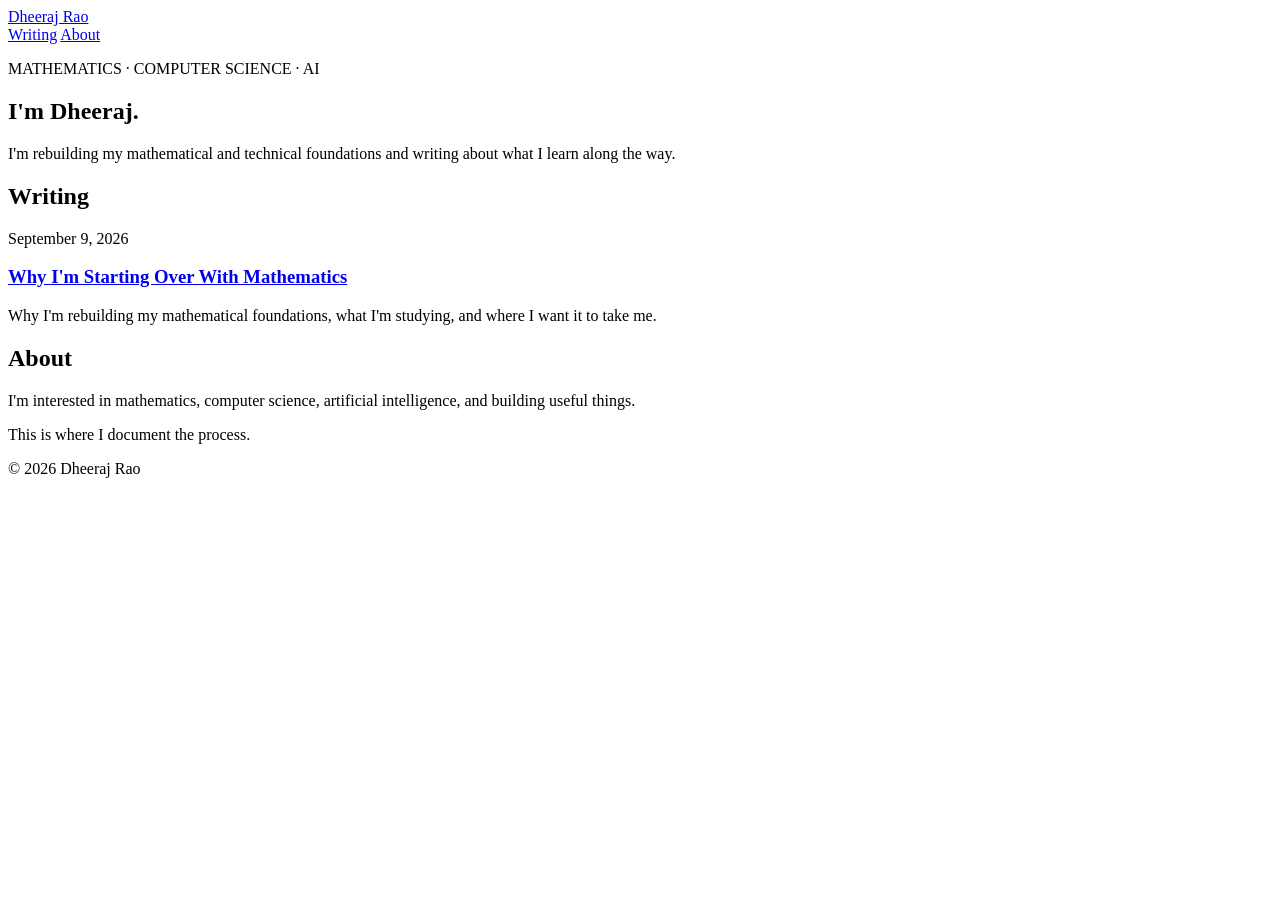
==== index.html @ 4ef3430b "first commit" ====
<!doctype html>
<html lang="en">
  <head>
    <meta charset="UTF-8" />
    <meta name="viewport" content="width=device-width, initial-scale=1.0" />
    <title>Dheeraj Rao</title>
    <meta
      name="description"
      content="Dheeraj Rao writes about mathematics, computer science, AI, and building things."
    />
    <link rel="stylesheet" href="style.css" />
  </head>

  <body>
    <header>
      <nav>
        <a href="/" class="logo">Dheeraj Rao</a>

        <div class="nav-links">
          <a href="#writing">Writing</a>
          <a href="#about">About</a>
        </div>
      </nav>
    </header>

    <main>
      <section class="hero">
        <p class="eyebrow">MATHEMATICS · COMPUTER SCIENCE · AI</p>

        <h1>I'm Dheeraj.</h1>

        <p class="intro">
          I'm rebuilding my mathematical and technical foundations and writing
          about what I learn along the way.
        </p>
      </section>

      <section id="writing">
        <h2>Writing</h2>

        <article class="post">
          <p class="date">September 9, 2026</p>
          <h3>
            <a href="#">Why I'm Starting Over With Mathematics</a>
          </h3>
          <p>
            Why I'm rebuilding my mathematical foundations, what I'm studying,
            and where I want it to take me.
          </p>
        </article>
      </section>

      <section id="about">
        <h2>About</h2>

        <p>
          I'm interested in mathematics, computer science, artificial
          intelligence, and building useful things.
        </p>

        <p>This is where I document the process.</p>
      </section>
    </main>

    <footer>
      <p>© 2026 Dheeraj Rao</p>
    </footer>
  </body>
</html>
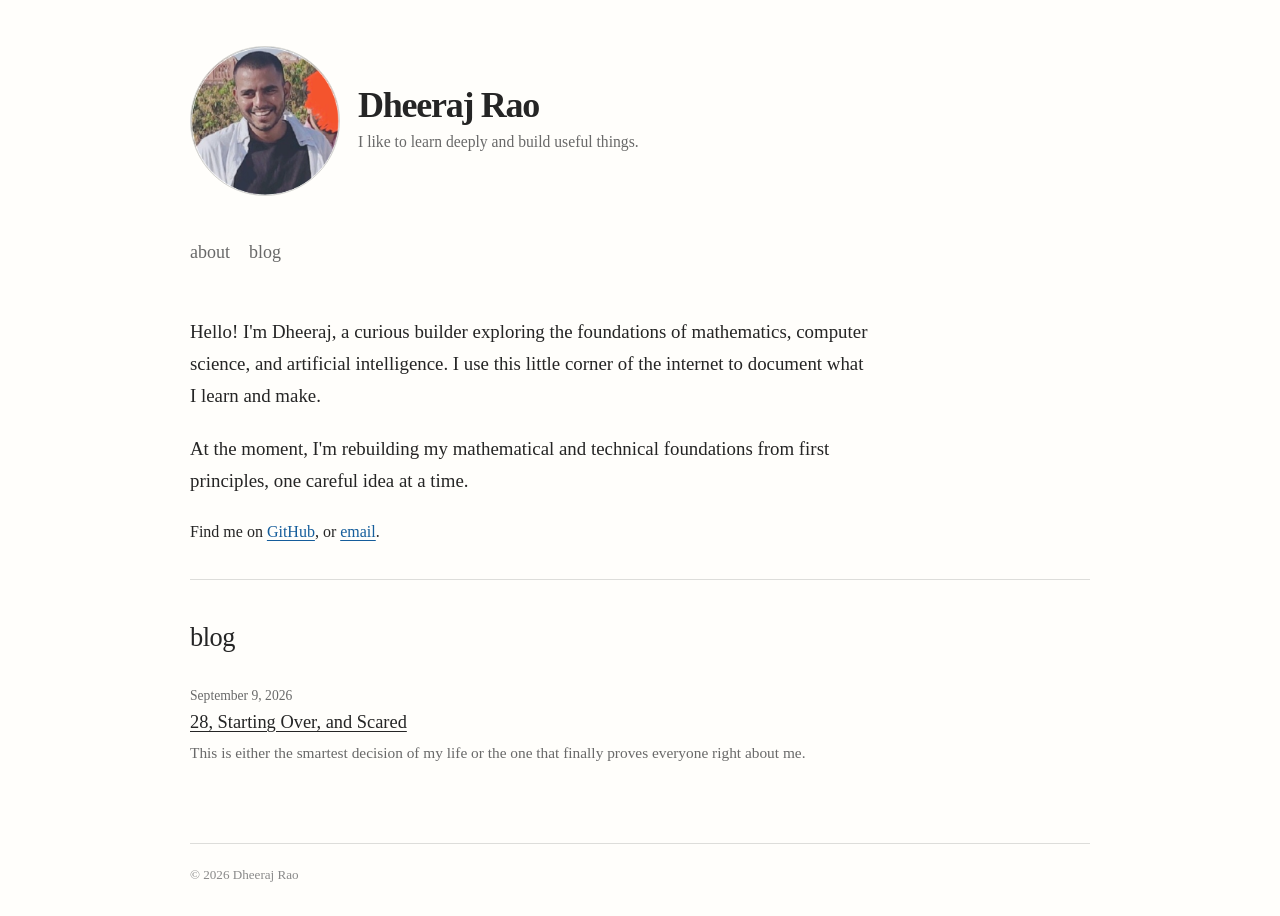
==== commit 44840a4f: "blog 1" ====
--- a/index.html
+++ b/index.html
@@ -6,64 +6,115 @@
     <title>Dheeraj Rao</title>
     <meta
       name="description"
-      content="Dheeraj Rao writes about mathematics, computer science, AI, and building things."
+      content="Dheeraj Rao writes about mathematics, computer science, AI, and building useful things."
     />
-    <link rel="stylesheet" href="style.css" />
+    <link rel="stylesheet" href="styles.css" />
   </head>
+  <body>
+    <main class="site-shell">
+      <header class="masthead">
+        <div class="identity">
+          <img
+            class="profile-photo"
+            src="./pic.png"
+            alt="Portrait of Dheeraj Rao"
+          />
+          <div>
+            <h1>Dheeraj Rao</h1>
+            <p class="tagline">
+              I like to learn deeply and build useful things.
+            </p>
+          </div>
+        </div>
+        <nav aria-label="Primary navigation">
+          <a class="nav-links" href="#about">about</a>
+          <a class="nav-links" href="#writing">blog</a>
+          <!-- <a class="nav-links" href="#projects">projects</a> -->
+          <!-- <a class="nav-links" href="#contact">contact</a> -->
+        </nav>
+      </header>
 
-  <body>
-    <header>
-      <nav>
-        <a href="/" class="logo">Dheeraj Rao</a>
-
-        <div class="nav-links">
-          <a href="#writing">Writing</a>
-          <a href="#about">About</a>
-        </div>
-      </nav>
-    </header>
-
-    <main>
-      <section class="hero">
-        <p class="eyebrow">MATHEMATICS · COMPUTER SCIENCE · AI</p>
-
-        <h1>I'm Dheeraj.</h1>
-
-        <p class="intro">
-          I'm rebuilding my mathematical and technical foundations and writing
-          about what I learn along the way.
+      <section class="intro" id="about">
+        <p>
+          Hello! I'm Dheeraj, a curious builder exploring the foundations of
+          mathematics, computer science, and artificial intelligence. I use this
+          little corner of the internet to document what I learn and make.
+        </p>
+        <p>
+          At the moment, I'm rebuilding my mathematical and technical
+          foundations from first principles, one careful idea at a time.
+        </p>
+        <p class="links">
+          Find me on
+          <a
+            href="https://github.com/raodheeraj5"
+            target="_blank"
+            rel="noreferrer"
+            >GitHub</a
+          >, or <a href="mailto:raodheeraj.mail@gmail.com">email</a>.
         </p>
       </section>
 
-      <section id="writing">
-        <h2>Writing</h2>
+      <hr />
 
-        <article class="post">
-          <p class="date">September 9, 2026</p>
-          <h3>
-            <a href="#">Why I'm Starting Over With Mathematics</a>
-          </h3>
-          <p>
-            Why I'm rebuilding my mathematical foundations, what I'm studying,
-            and where I want it to take me.
-          </p>
-        </article>
+      <section id="writing" class="content-section">
+        <h2>blog</h2>
+        <div class="entry-list">
+          <article class="entry">
+            <time datetime="2026-09-09">September 9, 2026</time>
+            <h3>
+              <a href="blogs/starting-over.html"
+                >28, Starting Over, and Scared</a
+              >
+            </h3>
+            <p>
+              This is either the smartest decision of my life or the one that
+              finally proves everyone right about me.
+            </p>
+          </article>
+        </div>
       </section>
 
-      <section id="about">
-        <h2>About</h2>
+      <!-- <section class="content-section" id="projects">
+        <h2>projects</h2>
+        <p>Small experiments, tools, and other things I am currently making.</p>
+        <div class="project-list">
+          <a class="project" href="#"
+            ><span class="project-name">Foundations</span
+            ><span
+              >A public notebook for mathematics and computer science.</span
+            ></a
+          >
+          <a class="project" href="#"
+            ><span class="project-name">Learning in Public</span
+            ><span
+              >Simple tools for turning notes into durable understanding.</span
+            ></a
+          >
+          <a
+            class="project"
+            href="https://github.com/"
+            target="_blank"
+            rel="noreferrer"
+            ><span class="project-name">GitHub →</span
+            ><span>Code, experiments, and unfinished ideas.</span></a
+          >
+        </div>
+      </section> -->
 
+      <!-- <section class="content-section" id="contact">
+        <h2>contact</h2>
         <p>
-          I'm interested in mathematics, computer science, artificial
-          intelligence, and building useful things.
+          If you want to talk drop a mail at
+          <a href="mailto:raodheeraj.mail@gmail.com"
+            >raodheeraj.mail@gmail.com</a
+          >.
         </p>
+      </section> -->
 
-        <p>This is where I document the process.</p>
-      </section>
+      <footer>
+        <span>© 2026 Dheeraj Rao</span>
+      </footer>
     </main>
-
-    <footer>
-      <p>© 2026 Dheeraj Rao</p>
-    </footer>
   </body>
 </html>
--- a/styles.css
+++ b/styles.css
@@ -0,0 +1,242 @@
+:root {
+  --ink: #252525;
+  --muted: #696969;
+  --line: #ddddda;
+  --link: #155d9b;
+  --paper: #fffefb;
+}
+
+* {
+  box-sizing: border-box;
+}
+html {
+  scroll-behavior: smooth;
+}
+body {
+  margin: 0;
+  background: var(--paper);
+  color: var(--ink);
+  font-family: Georgia, "Times New Roman", serif;
+  font-size: 17px;
+  line-height: 1.7;
+}
+a {
+  color: var(--link);
+  text-underline-offset: 3px;
+}
+a:hover {
+  color: #0c3f6b;
+}
+.site-shell {
+  width: min(100% - 44px, 900px);
+  margin: 0 auto;
+  padding: 46px 0 30px;
+}
+.masthead {
+  display: flex;
+  flex-direction: column;
+  gap: 30px;
+  padding-bottom: 40px;
+}
+.identity {
+  display: flex;
+  align-items: center;
+  gap: 18px;
+}
+
+.nav-links {
+  font-size: large;
+}
+
+.profile-photo {
+  width: 150px;
+  height: 150px;
+  object-fit: cover;
+  border-radius: 50%;
+  border: 1px solid #d6d6d2;
+  filter: saturate(0.92);
+}
+h1,
+h2,
+h3,
+p {
+  margin-top: 0;
+}
+h1 {
+  font-size: 2.25rem;
+  line-height: 1.05;
+  margin: 0 0 4px;
+  letter-spacing: -0.035em;
+}
+.tagline {
+  margin: 0;
+  color: var(--muted);
+  font-size: 0.98rem;
+}
+nav {
+  display: flex;
+  gap: 19px;
+  padding-top: 11px;
+  font-size: 0.9rem;
+}
+nav a {
+  color: var(--muted);
+  text-decoration: none;
+}
+nav a:hover {
+  color: var(--link);
+  text-decoration: underline;
+}
+.intro {
+  max-width: 680px;
+  padding: 8px 0 34px;
+  font-size: 1.18rem;
+}
+.intro p {
+  margin-bottom: 21px;
+}
+.intro .links {
+  font-size: 1rem;
+  margin-bottom: 0;
+}
+hr {
+  border: 0;
+  border-top: 1px solid var(--line);
+  margin: 0;
+}
+.content-section {
+  max-width: 780px;
+  padding: 42px 0 10px;
+}
+h2 {
+  font-size: 1.65rem;
+  line-height: 1.2;
+  font-weight: normal;
+  margin-bottom: 10px;
+  letter-spacing: -0.02em;
+}
+.content-section > p {
+  color: var(--muted);
+  margin-bottom: 25px;
+}
+.entry {
+  /* border-top: 1px solid var(--line); */
+  padding: 20px 0 15px;
+}
+.entry time {
+  display: block;
+  color: var(--muted);
+  font-size: 0.85rem;
+  margin-bottom: 3px;
+}
+h3 {
+  font-size: 1.15rem;
+  line-height: 1.35;
+  margin-bottom: 5px;
+  font-weight: normal;
+}
+.entry h3 a {
+  color: var(--ink);
+}
+.entry h3 a:hover {
+  color: var(--link);
+}
+.entry p {
+  color: var(--muted);
+  margin: 0;
+  font-size: 0.96rem;
+}
+.back-link {
+  display: inline-block;
+  margin-bottom: 24px;
+  font-size: 0.92rem;
+}
+.blog-post {
+  max-width: 700px;
+  padding: 8px 0 20px;
+}
+.post-kicker {
+  color: var(--muted);
+  font-size: 0.86rem;
+  margin-bottom: 10px;
+}
+.blog-post h2 {
+  color: var(--ink);
+  font-size: clamp(2rem, 5vw, 3rem);
+  margin-bottom: 14px;
+}
+.post-lede {
+  color: var(--muted);
+  font-size: 1.2rem;
+  margin-bottom: 36px;
+}
+.blog-post h3 {
+  font-size: 1.35rem;
+  margin: 34px 0 8px;
+}
+.blog-post p:not(.post-kicker):not(.post-lede):not(.post-signoff) {
+  margin-bottom: 18px;
+}
+.post-signoff {
+  color: var(--muted);
+  margin-top: 34px;
+}
+.project-list {
+  border-top: 1px solid var(--line);
+}
+.project {
+  display: grid;
+  grid-template-columns: 180px 1fr;
+  gap: 20px;
+  padding: 16px 0;
+  border-bottom: 1px solid var(--line);
+  color: var(--muted);
+  text-decoration: none;
+  font-size: 0.97rem;
+}
+.project-name {
+  color: var(--ink);
+}
+.project:hover .project-name {
+  color: var(--link);
+  text-decoration: underline;
+}
+footer {
+  display: flex;
+  justify-content: space-between;
+  gap: 15px;
+  border-top: 1px solid var(--line);
+  margin-top: 52px;
+  padding-top: 20px;
+  color: #898989;
+  font-size: 0.82rem;
+}
+@media (max-width: 650px) {
+  .site-shell {
+    width: min(100% - 30px, 900px);
+    padding-top: 28px;
+  }
+  .masthead {
+    display: block;
+    padding-bottom: 28px;
+  }
+  nav {
+    padding-top: 24px;
+    gap: 16px;
+    flex-wrap: wrap;
+  }
+  .intro {
+    font-size: 1.08rem;
+  }
+  .project {
+    grid-template-columns: 1fr;
+    gap: 2px;
+  }
+  footer {
+    display: block;
+  }
+  footer span {
+    display: block;
+    margin-bottom: 5px;
+  }
+}
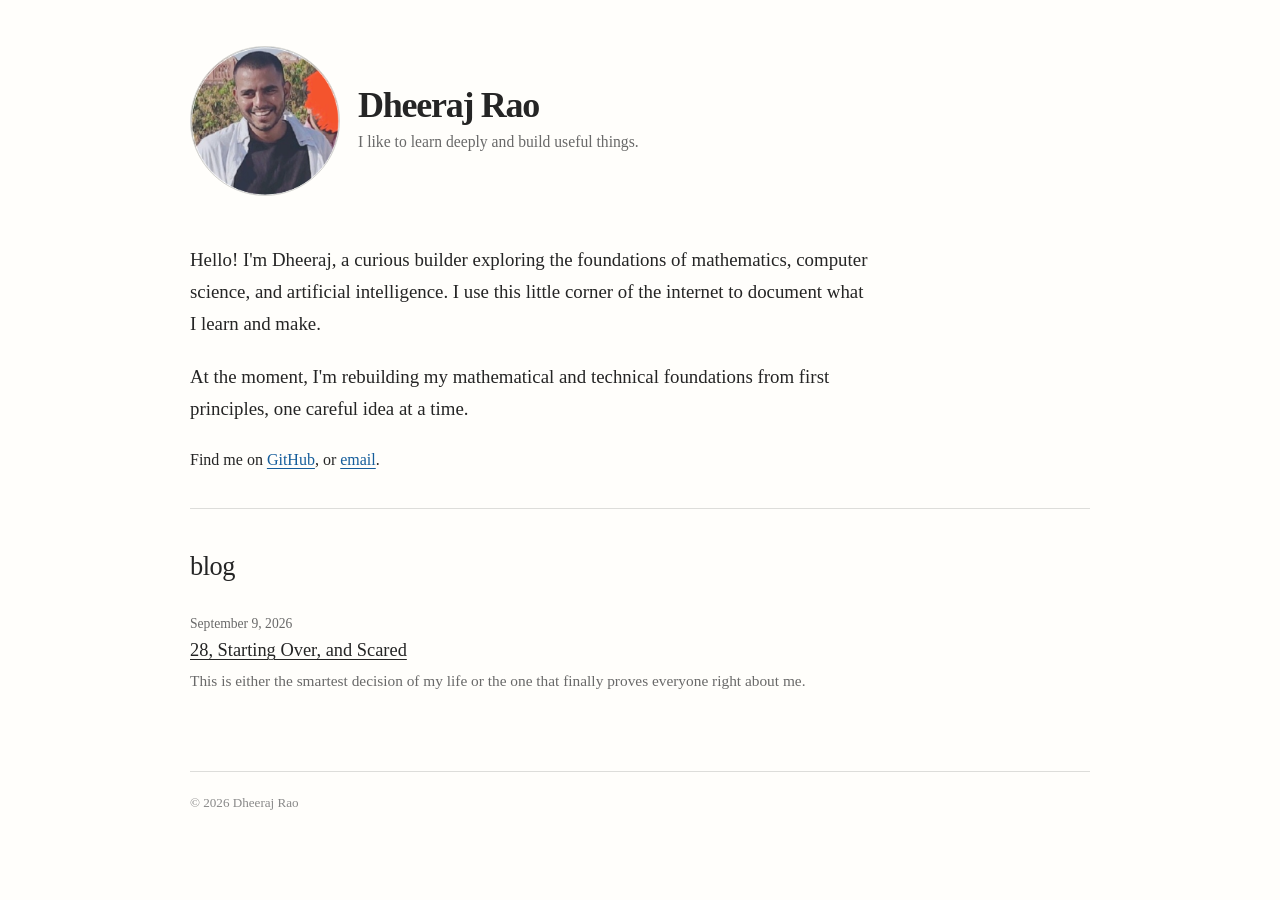
==== commit bc6a4f01: "blog 1 minmalist" ====
--- a/index.html
+++ b/index.html
@@ -26,12 +26,12 @@
             </p>
           </div>
         </div>
-        <nav aria-label="Primary navigation">
+        <!-- <nav aria-label="Primary navigation">
           <a class="nav-links" href="#about">about</a>
-          <a class="nav-links" href="#writing">blog</a>
-          <!-- <a class="nav-links" href="#projects">projects</a> -->
-          <!-- <a class="nav-links" href="#contact">contact</a> -->
-        </nav>
+          <a class="nav-links" href="#writing">blog</a> -->
+        <!-- <a class="nav-links" href="#projects">projects</a> -->
+        <!-- <a class="nav-links" href="#contact">contact</a> -->
+        <!-- </nav> -->
       </header>
 
       <section class="intro" id="about">
